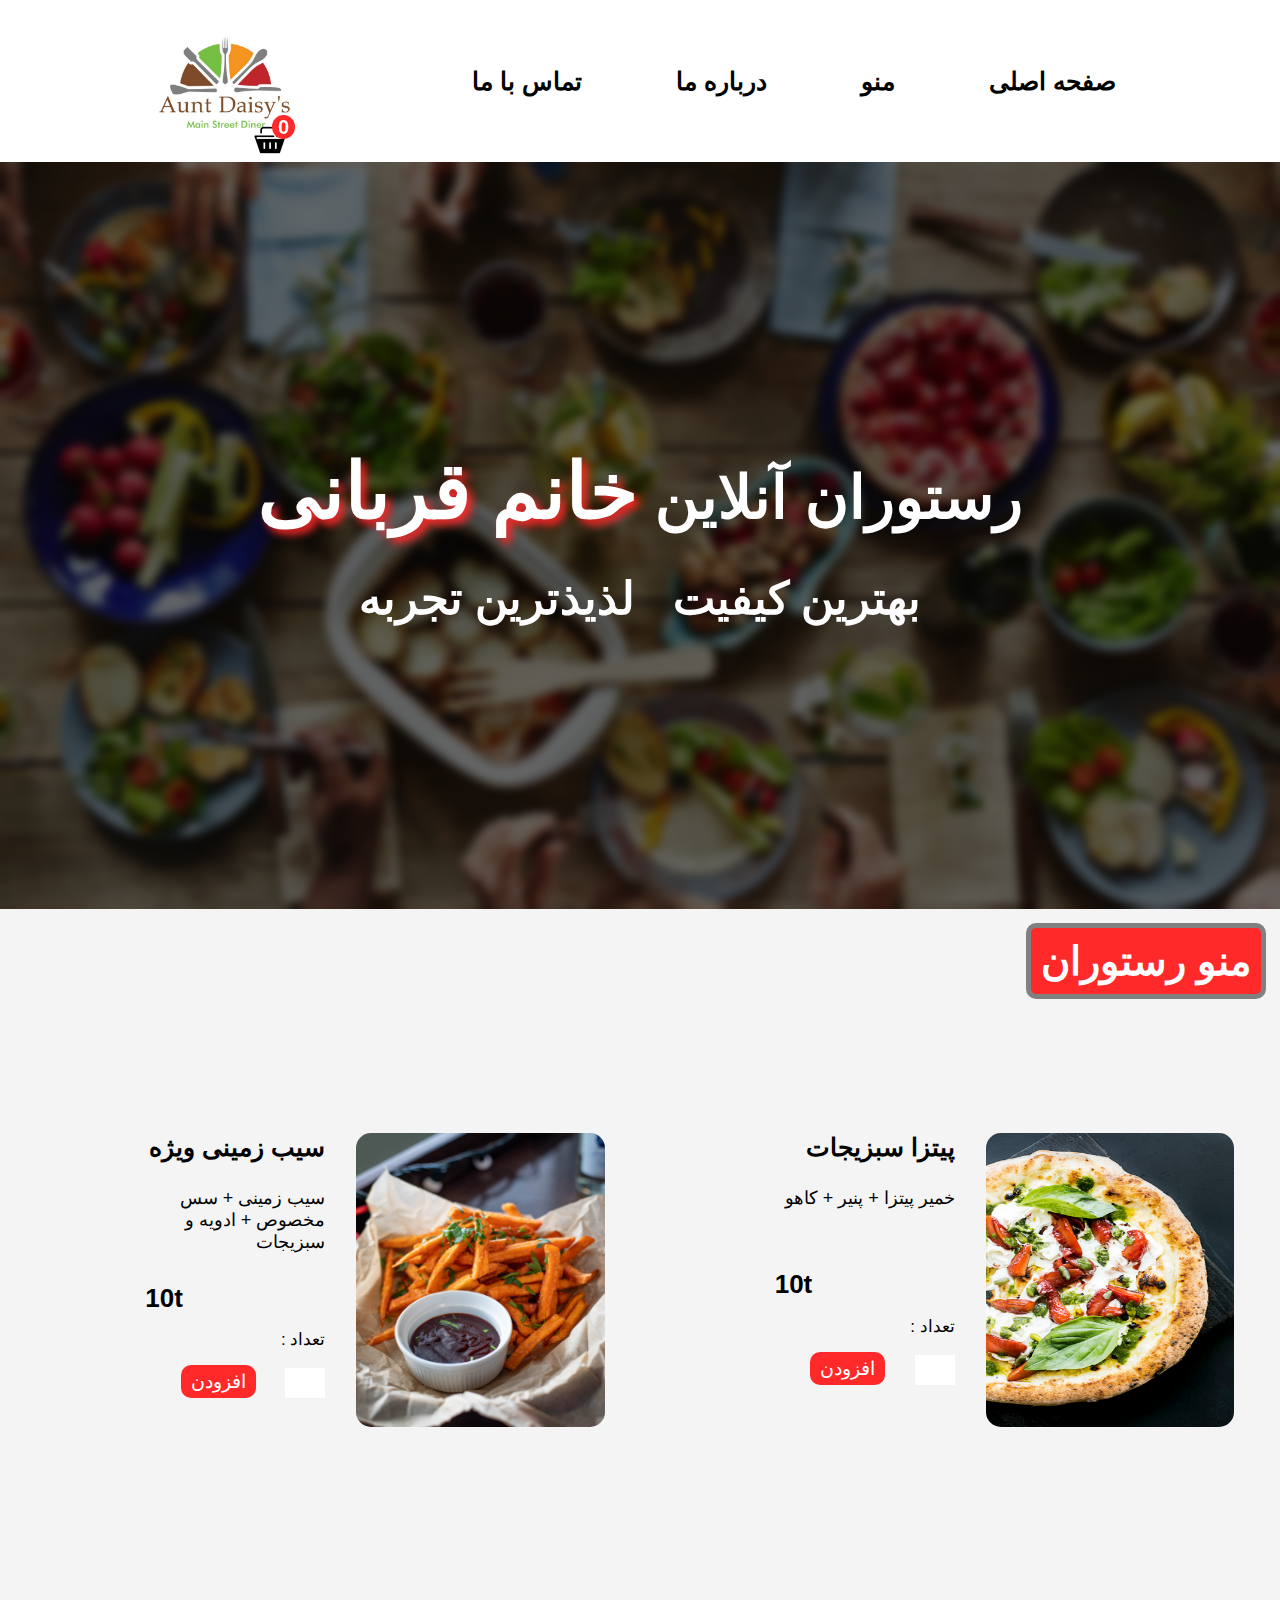
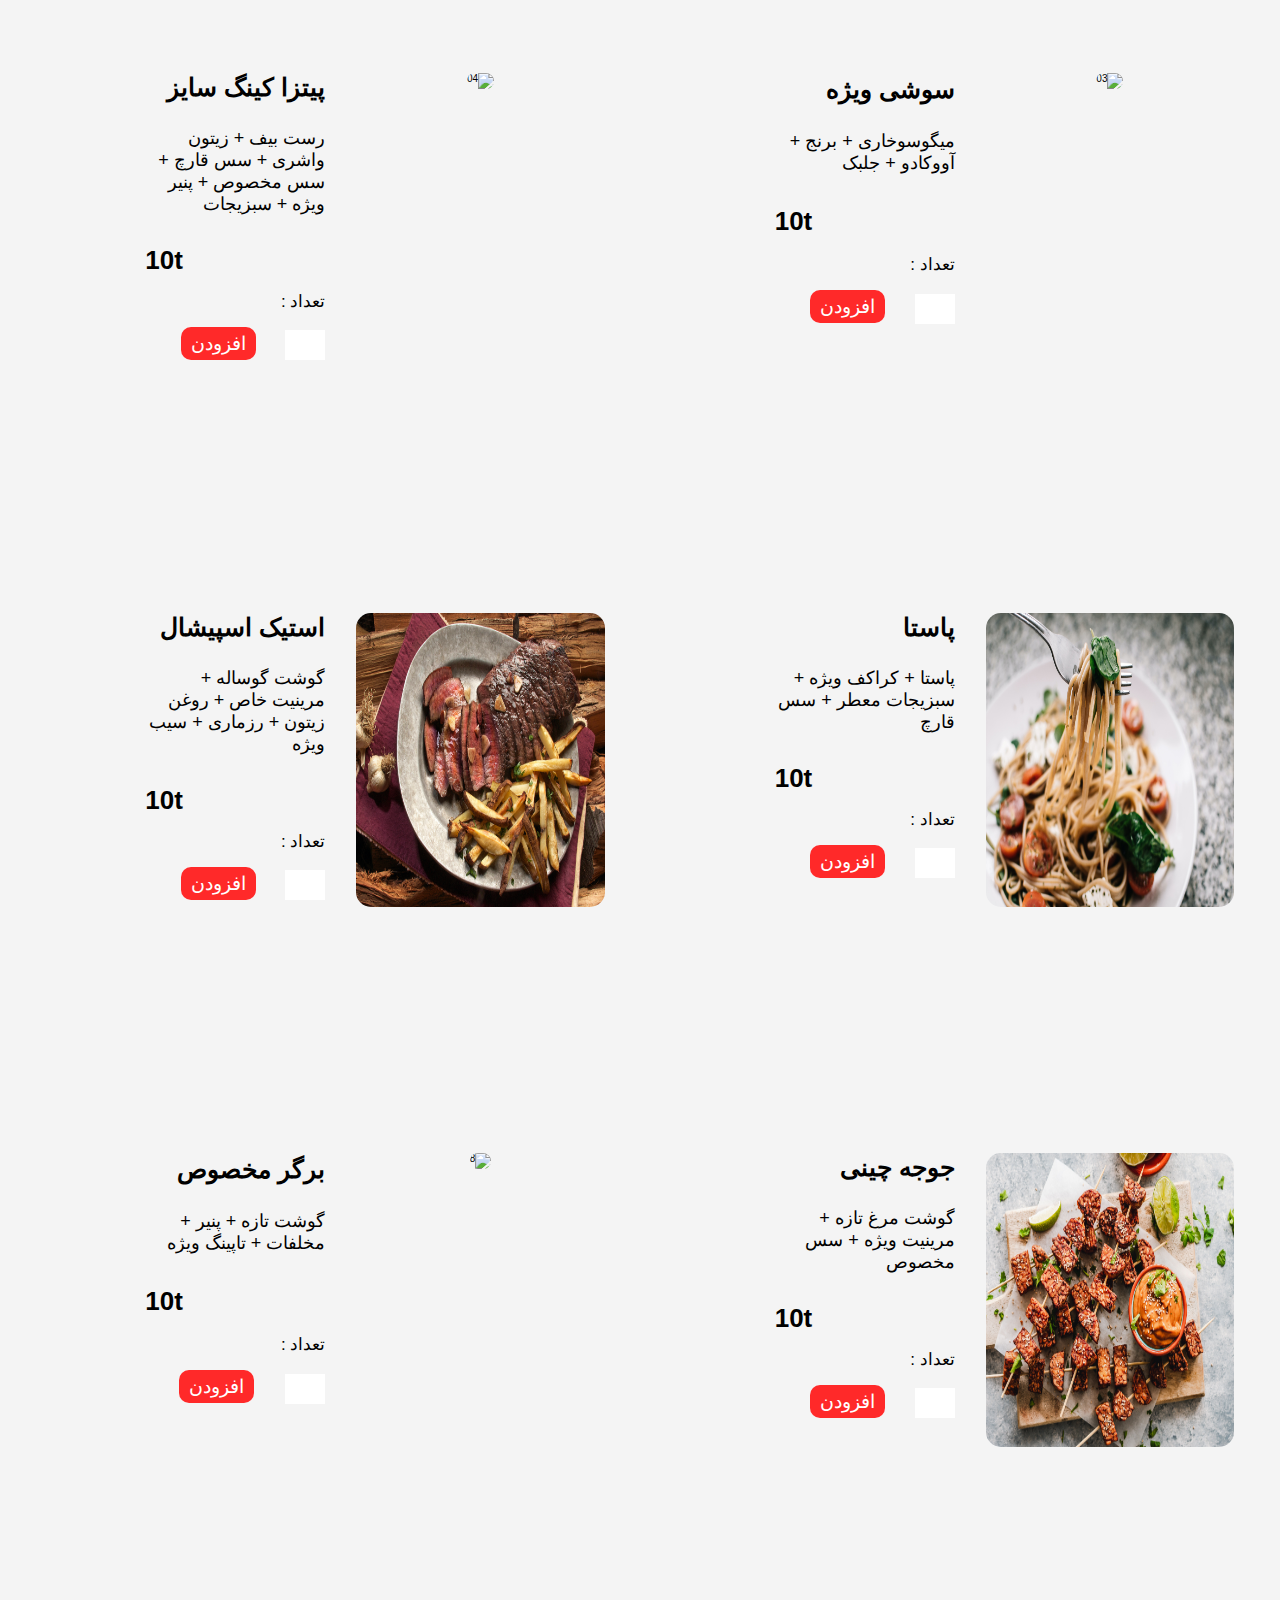
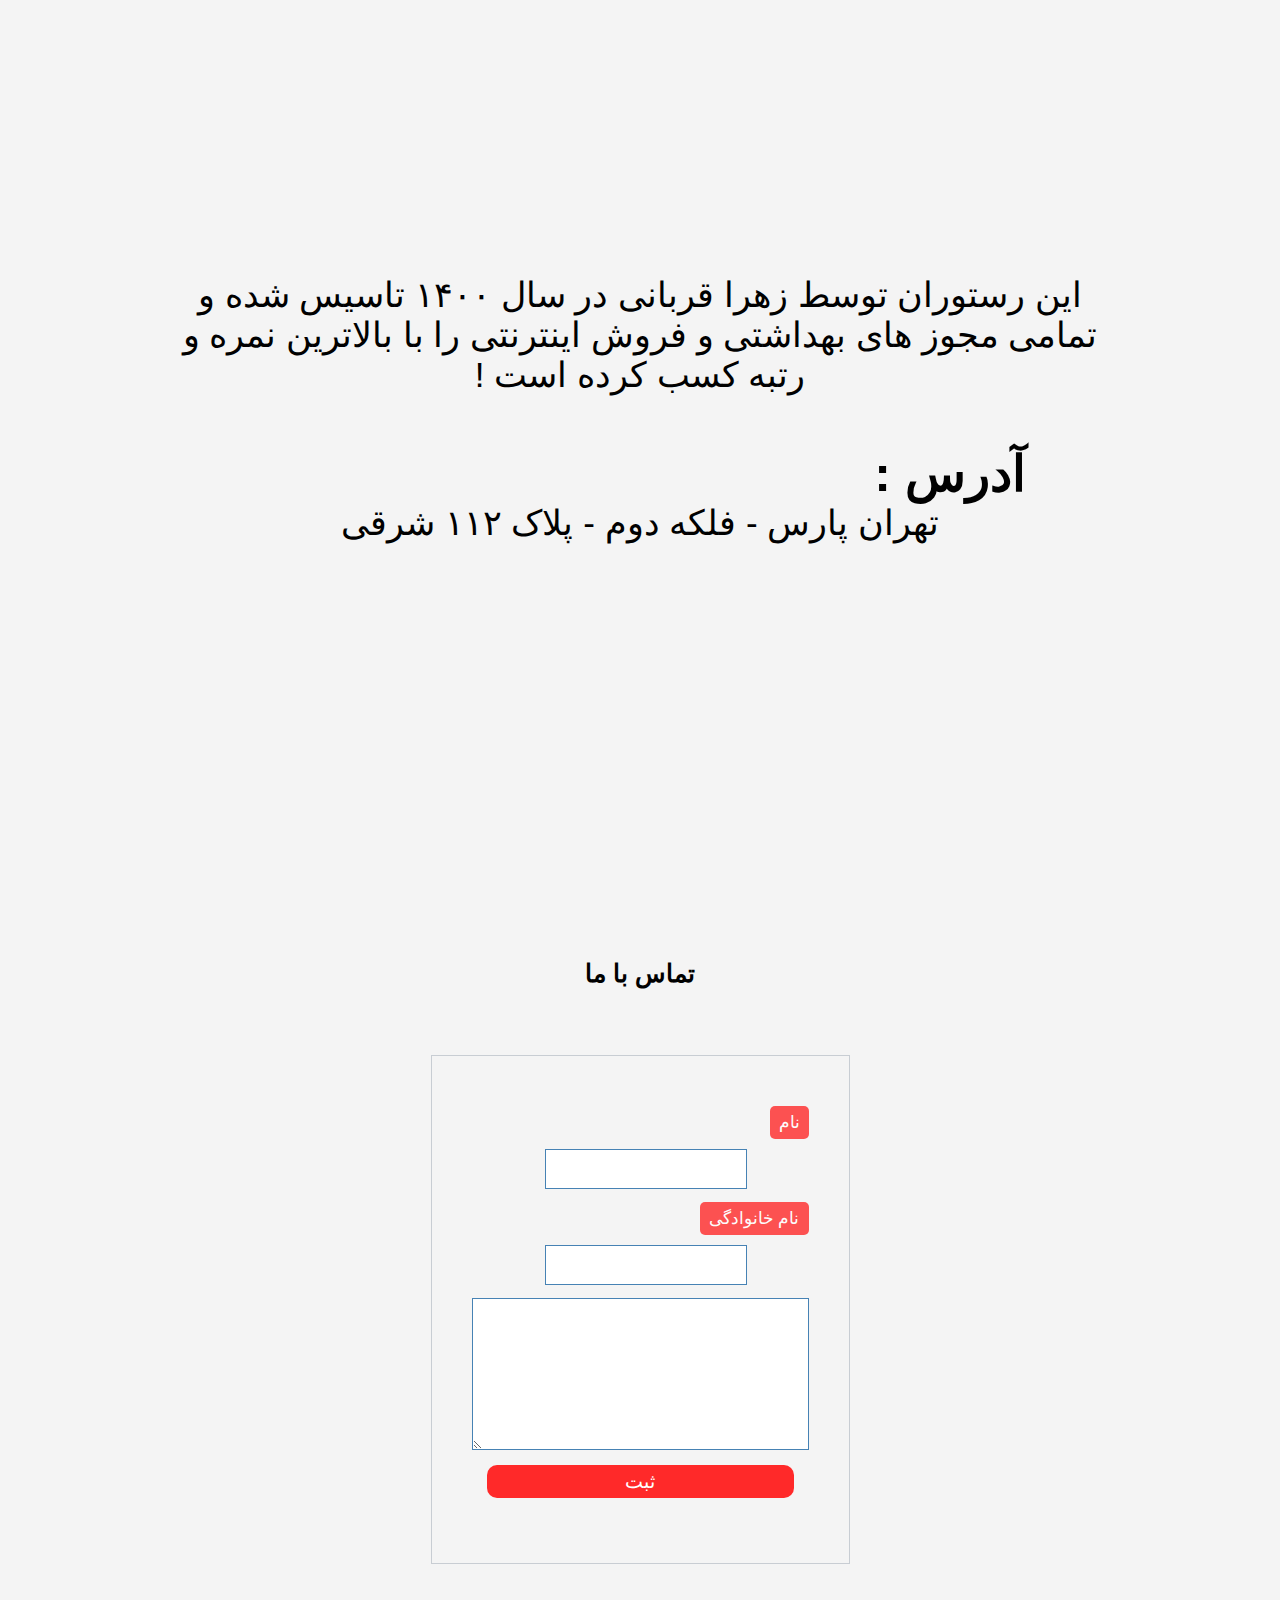
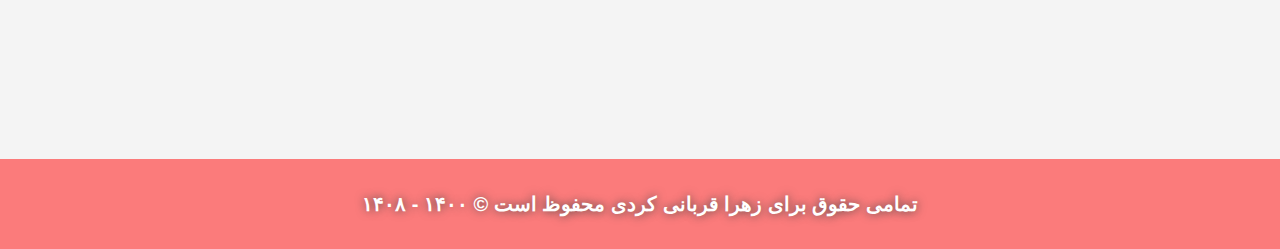
==== index.html @ 595c3e2e "Desktop UI - HTML/CSS - NotResponsive" ====
<!DOCTYPE html>
<html lang="fa" dir="rtl">
  <head>
    <meta charset="UTF-8" />
    <meta http-equiv="X-UA-Compatible" content="IE=edge" />
    <meta name="viewport" content="width=device-width, initial-scale=1.0" />
    <link rel="stylesheet" href="./css/style.css" />
    <title>زهرا قربانی | رستوران آنلاین</title>
  </head>
  <body>
    <!-- Navbar -->
    <nav class="navbar sticky">
      <section class="nav-menu">
        <ul>
          <a href="#">صفحه اصلی</a>
          <a href="#menu">منو</a>
          <a href="#about">درباره ما</a>
          <a href="#contact-us">تماس با ما</a>
        </ul>
      </section>
      <section class="logo-container">
        <img src="./img/logo.jpeg" alt="logo" class="logo" />
        <div class="card-container">
          <a href="./card.html" class="crd">
            <img src="./img/card.png" alt="card" class="card" />
            <span class="order">0</span>
          </a>
        </div>
      </section>
    </nav>

    <!-- ShowCase -->
    <header class="showcase">
      <h1 class="first-header">
        رستوران آنلاین
        <span class="res-owner">خانم قربانی</span>
      </h1>
      <h2 class="sub-header">
        بهترین
        <span class="qua">کیفیت</span>
        لذیذترین
        <span class="expn">تجربه</span>
      </h2>
    </header>

    <!-- Product Menu -->
    <menu class="res-menu" id="menu">
      <h3 class="title-sec">منو رستوران</h3>

      <!-- ردیف ۱ -->
      <section class="product-row">
        <!-- 1 -->
        <div class="product-col">
          <div class="pic">
            <img src="./img/product-1.jpg" alt="01"/>
          </div>
          <div class="pic-body">
            <h4>پیتزا سبزیجات</h4>
            <p>خمیر پیتزا + پنیر + کاهو<p>
            <p class="price">10t</p>
            <div class="pic-footer">
              <!-- تعداد -->
              <label for="ordercount">تعداد :</label>
              <input type="number" name="ordercount" />
              <button class="btn-primary">افزودن</button>
            </div>
          </div>
        </div>

        <!-- 2 -->
        <div class="product-col">
          <div class="pic">
            <img src="./img/product-2.jpg" alt="02" />
          </div>
          <div class="pic-body">
            <h4>سیب زمینی ویژه</h4>
            <p>سیب زمینی +‌ سس مخصوص + ادویه و سبزیجات</p>
            <p class="price">10t</p>
            <div class="pic-footer">
              <!-- تعداد -->
              <label for="ordercount">تعداد :</label>
              <input type="number" name="ordercount" />
              <button class="btn-primary">افزودن</button>
            </div>
          </div>
        </div>
      </section>

      <!-- ردیف ۲ -->
      <section class="product-row">
        <!-- 3 -->
        <div class="product-col">
          <div class="pic">
            <img src="./img/product-3.jpg" alt="03" />
          </div>
          <div class="pic-body">
            <h4>سوشی ویژه</h4>
            <p>میگوسوخاری +‌ برنج + آووکادو + جلبک</p>
            <p class="price">10t</p>
            <div class="pic-footer">
              <!-- تعداد -->
              <label for="ordercount">تعداد :</label>
              <input type="number" name="ordercount" />
              <button class="btn-primary">افزودن</button>
            </div>
          </div>
        </div>

        <!-- 4 -->
        <div class="product-col">
          <div class="pic">
            <img src="./img/product-4.jpg" alt="04" />
          </div>
          <div class="pic-body">
            <h4>پیتزا کینگ سایز</h4>
            <p>  رست بیف + زیتون واشری + سس قارچ + سس مخصوص + پنیر ویژه + سبزیجات</p>
            <p class="price">10t</p>
            <div class="pic-footer">
              <!-- تعداد -->
              <label for="ordercount">تعداد :</label>
              <input type="number" name="ordercount" />
              <button class="btn-primary">افزودن</button>
            </div>
          </div>
        </div>
      </section>

      <!-- ردیف ۳ -->
      <section class="product-row">
        <!-- 5 -->
        <div class="product-col">
          <div class="pic">
            <img src="./img/product-5.jpg" alt="05" />
          </div>
          <div class="pic-body">
            <h4>پاستا</h4>
            <p>پاستا + کراکف ویژه + سبزیجات معطر + سس قارچ</p>
            <p class="price">10t</p>
            <div class="pic-footer">
              <!-- تعداد -->
              <label for="ordercount">تعداد :</label>
              <input type="number" name="ordercount" />
              <button class="btn-primary">افزودن</button>
            </div>
          </div>
        </div>

        <!-- 6 -->
        <div class="product-col">
          <div class="pic">
            <img src="./img/product-6.jpg" alt="06" />
          </div>
          <div class="pic-body">
            <h4>استیک اسپیشال</h4>
            <p>گوشت گوساله + مرینیت خاص + روغن زیتون + رزماری + سیب ویژه</p>
            <p class="price">10t</p>
            <div class="pic-footer">
              <!-- تعداد -->
              <label for="ordercount">تعداد :</label>
              <input type="number" name="ordercount" />
              <button class="btn-primary">افزودن</button>
            </div>
          </div>
        </div>
      </section>

      <!-- ردیف ۴ -->
      <section class="product-row">
        <!-- 7 -->
        <div class="product-col">
          <div class="pic">
            <img src="./img/product-7.jpg" alt="07" />
          </div>
          <div class="pic-body">
            <h4>جوجه چینی</h4>
            <p>گوشت مرغ تازه + مرینیت ویژه + سس مخصوص</p>
            <p class="price">10t</p>
            <div class="pic-footer">
              <!-- تعداد -->
              <label for="ordercount">تعداد :</label>
              <input type="number" name="ordercount" />
              <button class="btn-primary">افزودن</button>
            </div>
          </div>
        </div>

        <!-- 8 -->
        <div class="product-col">
          <div class="pic">
            <img src="./img/product-8.jpg" alt="8" />
          </div>
          <div class="pic-body">
            <h4>برگر مخصوص</h4>
            <p> گوشت تازه + پنیر + مخلفات + تاپینگ ویژه</p>
            <p class="price">10t</p>
            <div class="pic-footer">
              <!-- تعداد -->
              <label for="ordercount">تعداد :<label>
              <input type="number" name="ordercount" />
              <button class="btn-primary">افزودن</button>
            </div>
          </div>
        </div>
      </section>
    </menu>

    <!-- About -->
    <section id="about">
      <div>
        <p>
          این رستوران توسط زهرا قربانی در سال ۱۴۰۰ تاسیس شده و تمامی مجوز های بهداشتی و فروش اینترنتی را با 
          بالاترین نمره و رتبه کسب کرده است !
        </p>
        <div>
          <label>آدرس : </label>
          <p>
            تهران پارس  - فلکه دوم - پلاک ۱۱۲ شرقی
          </p>
        </div>
      </div>
    </section>

    <!-- Contact Us -->
    <section id="contact-us">
      <h2>تماس با ما</h2>
      <form action="#">
        <label for="name">نام</label>
        <input type="text" name="name">
        <label for="lname">نام خانوادگی</label>
        <input type="text" name="lname">
        <textarea name="txt" cols="40" rows="10"></textarea>
        <button class="btn-primary">ثبت</button>
      </form>
    </section>

    <!-- Footer -->
    <footer class="footer">
      <p> تمامی حقوق برای زهرا قربانی کردی محفوظ است 
        &copy;
        ۱۴۰۰ - ۱۴۰۸
      </p>
    </footer>

    <script src="./js/app.js"></script>
  </body>
</html>
---- css/style.css ----
* {
  margin: 0;
  padding: 0;
  box-sizing: border-box;
  font-family: Arial, Helvetica, sans-serif;
}
:root {
  --primary-color: rgb(255, 41, 41);
}
html {
  font-size: 62.5%;
}
body {
  background: #f4f4f4;
}
a {
  color: black;
  text-decoration: none;
}
label {
  display: block;
  font-size: 1.7rem;
}
input {
  width: 40px;
  height: 30px;
  text-align: center;
  border: none;
  margin-left: 1.2rem;
}
input:focus {
  border: 0.02rem solid slategray;
  outline: none;
}

/* Utilities */
.btn-primary {
  background: var(--primary-color);
  color: #fff;
  font-size: 1.9rem;
  padding: 0.5rem 1rem;
  margin: 1.5rem 1.5rem;
  border: none;
  border-radius: 1rem;
  cursor: pointer;
}
.btn-primary:hover {
  opacity: 0.8;
}
.title-sec {
  margin: 1.4rem 1.4rem 0 0;
  align-self: flex-start;
  background: var(--primary-color);
  color: #fff;
  font-size: 4rem;
  padding: 1rem;
  border-radius: 1rem;
  border: 0.5rem solid grey;
}
.sticky {
  width: inherit;
  height: inherit;
  position: sticky;
  top: 0;
  right: 0;
  background: #fff;
  z-index: 10;
}

/* Navbar */
.navbar {
  width: 100%;
  height: 18vh;
  display: flex;
  justify-content: center;
  align-items: center;
}
.nav-menu {
  width: 65%;
  height: 100%;
}
.nav-menu ul {
  width: 100%;
  height: 100%;
  display: flex;
  align-items: center;
  justify-content: space-evenly;
  list-style-type: none;
  font-size: 2.5rem;
  font-weight: bold;
}
.nav-menu ul a:hover {
  color: var(--primary-color);
  padding-bottom: 0.5rem;
  border-bottom: 0.2rem solid var(--primary-color);
}
.logo-container {
  width: 24%;
  height: 100%;
  display: flex;
  flex-direction: column;
  justify-content: center;
  align-items: center;
  position: relative;
}
.logo-container > img {
  width: 15.5rem;
}
.card-container {
  height: 29%;
  position: absolute;
  right: 0;
  bottom: 0;
  margin-right: 8.25rem;
}
.card-container:hover {
  cursor: pointer;
}
.card-container img {
  width: 5rem;
}
.crd {
  display: block;
  position: relative;
}
.order {
  position: absolute;
  top: 0;
  right: 0;
  font-size: 2rem;
  font-weight: bold;
  padding: 0.05rem 0.6rem;
  background: var(--primary-color);
  color: #fff;
  border-radius: 50%;
}

/* Footer */
.footer {
  width: 100%;
  height: 10vh;
  display: flex;
  justify-content: center;
  align-items: center;
  position: relative;
}
.footer::before {
  width: inherit;
  height: inherit;
  position: absolute;
  content: "";
  top: 0;
  right: 0;
  background: var(--primary-color);
  opacity: 0.6;
  z-index: -1;
}
.footer p {
  font-size: 2rem;
  color: #fff;
  font-weight: bold;
  text-shadow: 0 0 1rem #444;
}

/* /////////////////////////////////// */
/* /////////// index.html ///////////  */
/* /////////////////////////////////// */

/* ShowCase */
.showcase {
  width: 100%;
  height: 83vh;
  display: flex;
  flex-direction: column;
  justify-content: center;
  align-items: center;
  position: relative;
  top: 0;
  left: 0;
  background: url(../img/banner.jpeg) center center/cover no-repeat;
  color: rgb(255, 255, 255);
  font-size: 3rem;
  z-index: 0;
}
.showcase::before {
  position: absolute;
  content: "";
  top: 0;
  left: 0;
  width: 100%;
  height: 100%;
  background: rgba(0, 0, 0, 0.58);
  backdrop-filter: blur(0.5rem);
  z-index: -1;
}
.res-owner {
  text-shadow: 0.52rem 0.52rem 0.8rem var(--primary-color);
  font-size: 130%;
}
.sub-header {
  margin-top: 3.5rem;
}
.qua {
  margin-left: 2.5rem;
}

/* Product Menu */
.res-menu {
  width: 100%;
  display: flex;
  justify-content: space-evenly;
  align-items: center;
  flex-direction: column;
  position: relative;
}
.product-row {
  width: 99%;
  height: 60vh;
  display: flex;
  justify-content: space-evenly;
  align-self: center;
}
.product-row:first-child {
  border-top: 0.1rem solid rgba(0, 0, 0, 0.205);
}
.product-col {
  width: 49%;
  height: 99%;
  display: flex;
  justify-content: center;
  align-items: center;
}
.pic {
  width: 50%;
  height: 50%;
  text-align: center;
  display: block;
}
.pic img {
  width: 80%;
  height: 110%;
  border-radius: 1.5rem;
}
.pic-body {
  height: 50%;
  width: 50%;
  display: flex;
  flex-direction: column;
  justify-content: space-evenly;
}
.pic-body h4 {
  font-size: 2.5rem;
  font-weight: bolder;
  margin-bottom: 1rem;
}
.pic-body p {
  font-size: 1.8rem;
  width: 18rem;
  margin: 1.5rem 0;
}
.pic-body .price {
  font-size: 2.6rem;
  font-weight: bold;
  text-align: end;
}

/* About */
#about {
  width: 100%;
  height: 100vh;
  display: flex;
  justify-content: center;
  align-items: center;
}
#about div {
  max-width: 90%;
  display: flex;
  flex-direction: column;
  justify-content: center;
  align-items: center;
  font-size: 3.5rem;
}
#about div p:first-child {
  width: 80%;
  text-align: center;
}
#about div div {
  margin-top: 5rem;
}
#about div div label {
  font-size: 5rem;
  font-weight: bold;
  margin-left: 62rem;
  text-align: right;
}

/* Contact Us */
#contact-us {
  width: 100%;
  height: 100vh;
  display: flex;
  justify-content: center;
  align-items: center;
}
#contact-us h2 {
  position: absolute;
  align-self: flex-start;
  font-size: 2.5rem;
  font-weight: bold;
  margin-top: 10rem;
}
#contact-us form {
  display: flex;
  flex-direction: column;
  padding: 5rem 4rem;
  border: 1px rgba(112, 128, 144, 0.336) solid;
}
#contact-us form label {
  display: inline;
  width: max-content;
  height: max-content;
  padding: 0.6rem 0.9rem;
  background: var(--primary-color);
  opacity: 0.8;
  border-radius: 0.5rem;
  color: #fff;
  margin-bottom: 1rem;
}
#contact-us form input {
  display: inline;
  width: 60%;
  height: 4rem;
  margin-bottom: 1.3rem;
  border: 1px solid steelblue;
  align-self: center;
}
#contact-us form textarea {
  border: 1px solid steelblue;
}

/* /////////////////////////////////// */
/* //////////// card.html //////////// */
/* /////////////////////////////////// */

/* Card Container */
.card-viweport {
  width: 100%;
  height: calc(100vh - (10vh + 18vh));
  display: flex;
  flex-direction: column;
  justify-content: center;
  align-items: center;
}
.card-items-container {
  width: 50%;
  height: 75%;
  display: flex;
  flex-direction: column;
  grid-template-rows: 200px;
  overflow-y: scroll;
  direction: ltr;
}
/*--------------------Overflow Scrollbar */
.card-items-container::-webkit-scrollbar {
  width: 5px;
}
.card-items-container::-webkit-scrollbar-track {
  background: transparent;
}
.card-items-container::-webkit-scrollbar-thumb {
  background-color: rgba(134, 134, 134, 0.17);
}
.card-items-container::-webkit-scrollbar-button {
  height: 40px;
}

/* Card Items */
.card-items {
  width: 90%;
  min-height: 45%;
  display: flex;
  justify-content: space-evenly;
  align-items: center;
  border-bottom: 1px solid rgb(177, 175, 175);
  font-size: 1.9rem;
  margin-top: 1.5rem;
  direction: rtl;
  overflow: hidden;
}
.card-items:first-child {
  margin-top: 0;
}
.card-items:last-child {
  border-bottom: none;
}

.card-items img {
  width: 150px;
  height: 150px;
  border-radius: 30%;
}
.num,
.fee {
  width: 150px;
  height: 150px;
  display: flex;
  justify-content: center;
  align-items: center;
  flex-direction: column;
}
.titr {
  font-size: 2.7rem;
  font-weight: bold;
  margin-bottom: 1rem;
}
.num p:last-child,
.fee p:last-child {
  font-size: 2.5rem;
}
.exp {
  width: 160px;
  height: 150px;
  display: flex;
  flex-direction: column;
  justify-content: center;
  align-items: center;
  text-align: center;
}

/* SUM */
.sum {
  width: 50%;
  height: 15vh;
  display: flex;
  justify-content: center;
  align-items: center;
}
.sum-content {
  width: 60%;
  height: 100%;
}
.sc-body {
  font-size: 2rem;
  font-weight: bold;
}
.scb-txt {
  font-weight: lighter;
  font-size: 2.4rem;
}

/* /////////////////////////////////// */
/* ////////// purchsed.html ////////// */
/* /////////////////////////////////// */

.purchsed-body {
  width: 100vw;
  height: 100vh;
  display: flex;
  align-items: center;
  justify-content: center;
  background: #f4f4f4;
}
.show-msg {
  width: 33%;
  height: 70%;
  position: relative;
  display: flex;
  flex-direction: column;
  justify-content: center;
  align-items: center;
  background: #fff;
  border-radius: 30px 0 30px 0;
  box-shadow: 5px 5px 1rem rgb(75, 74, 74);
}
.show-msg img {
  width: 16rem;
}
.show-msg h2 {
  font-size: 5rem;
}
.show-msg h2 span {
  color: #00a639;
}
.show-msg h4 {
  font-size: 2rem;
  color: rgba(68, 68, 68, 0.6);
}
.show-msg hr {
  width: 50%;
  margin: 2rem 0;
  opacity: 0.4;
}
.show-msg .shm-msg {
  width: 60%;
  font-size: 2.9rem;
  text-align: center;
}
.shm-qu {
  color: var(--primary-color);
  margin-top: 1.5rem;
  font-size: 1.1rem;
  font-weight: bold;
}
.shm-qu span a {
  color: rgba(7, 79, 128, 0.76);
  font-weight: bold;
}
.btn-msg {
  position: absolute;
  bottom: 0;
  right: 0;
  opacity: 0.25;
}
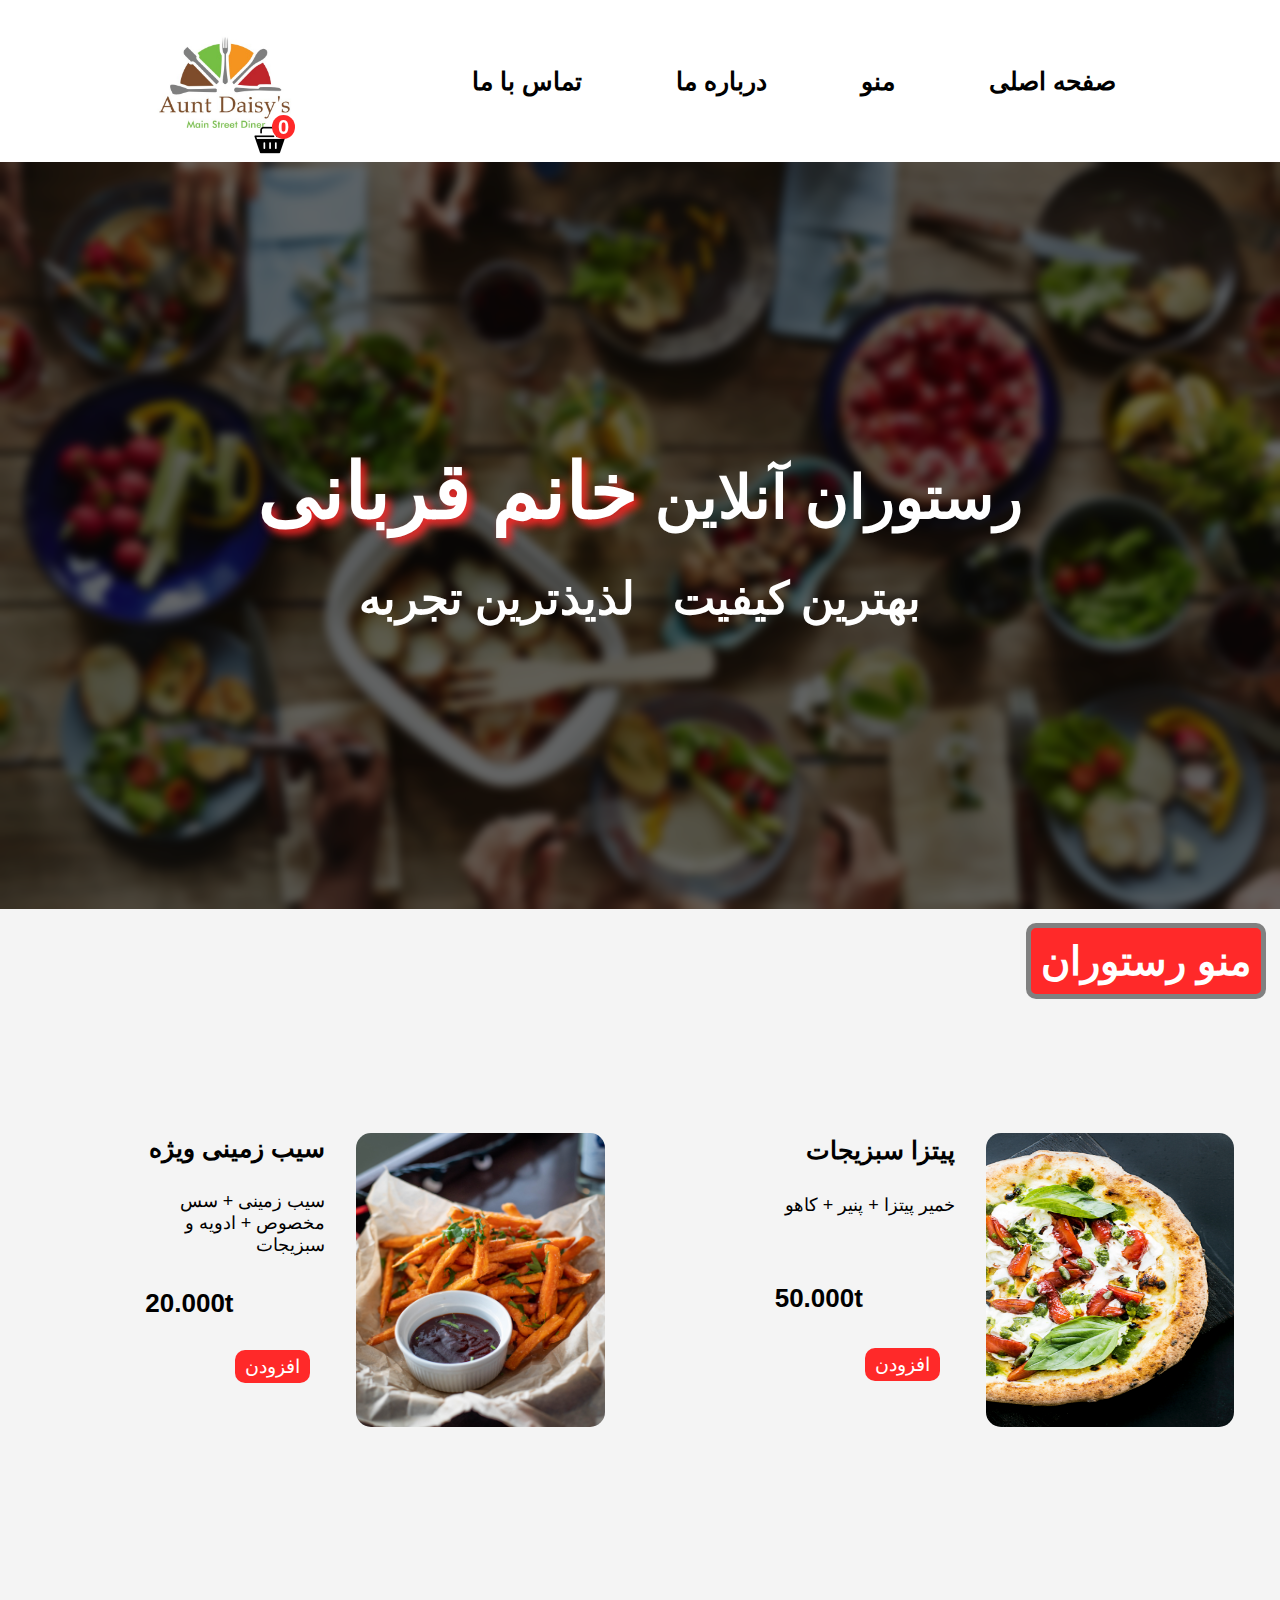
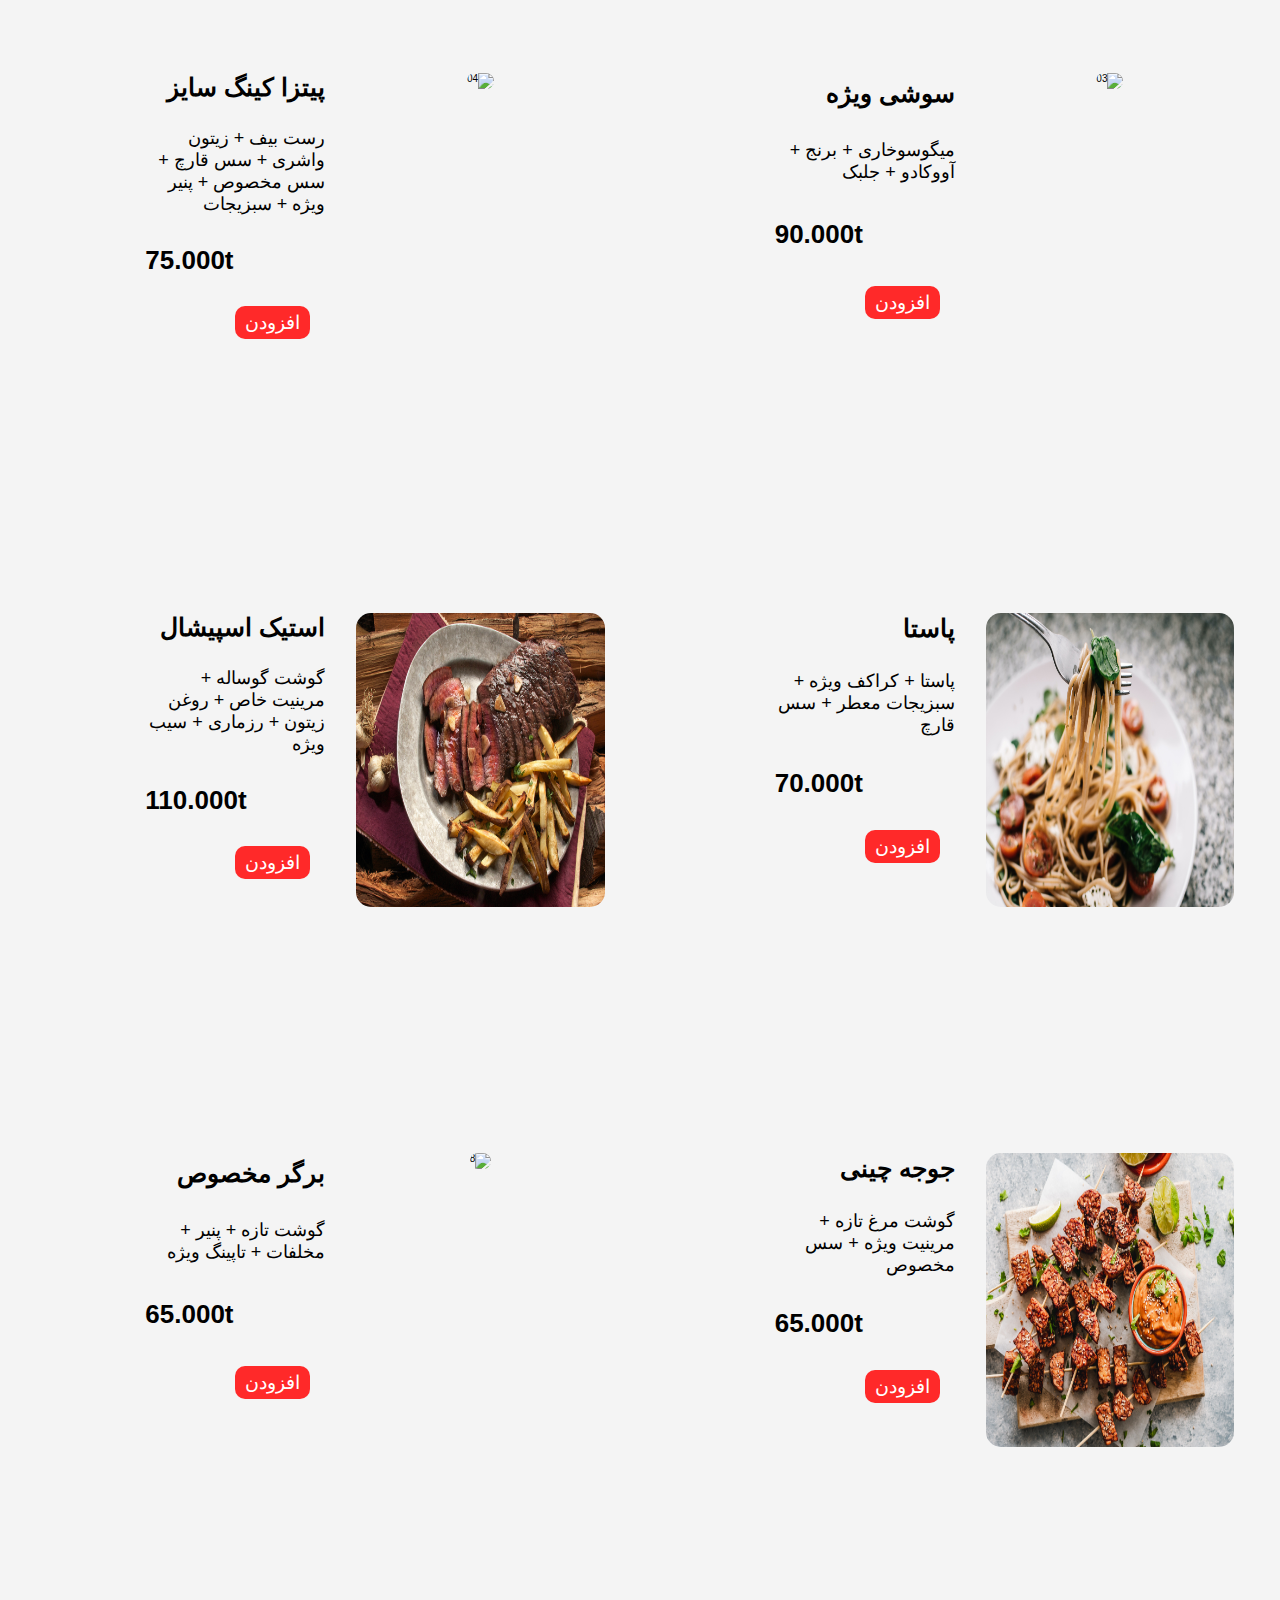
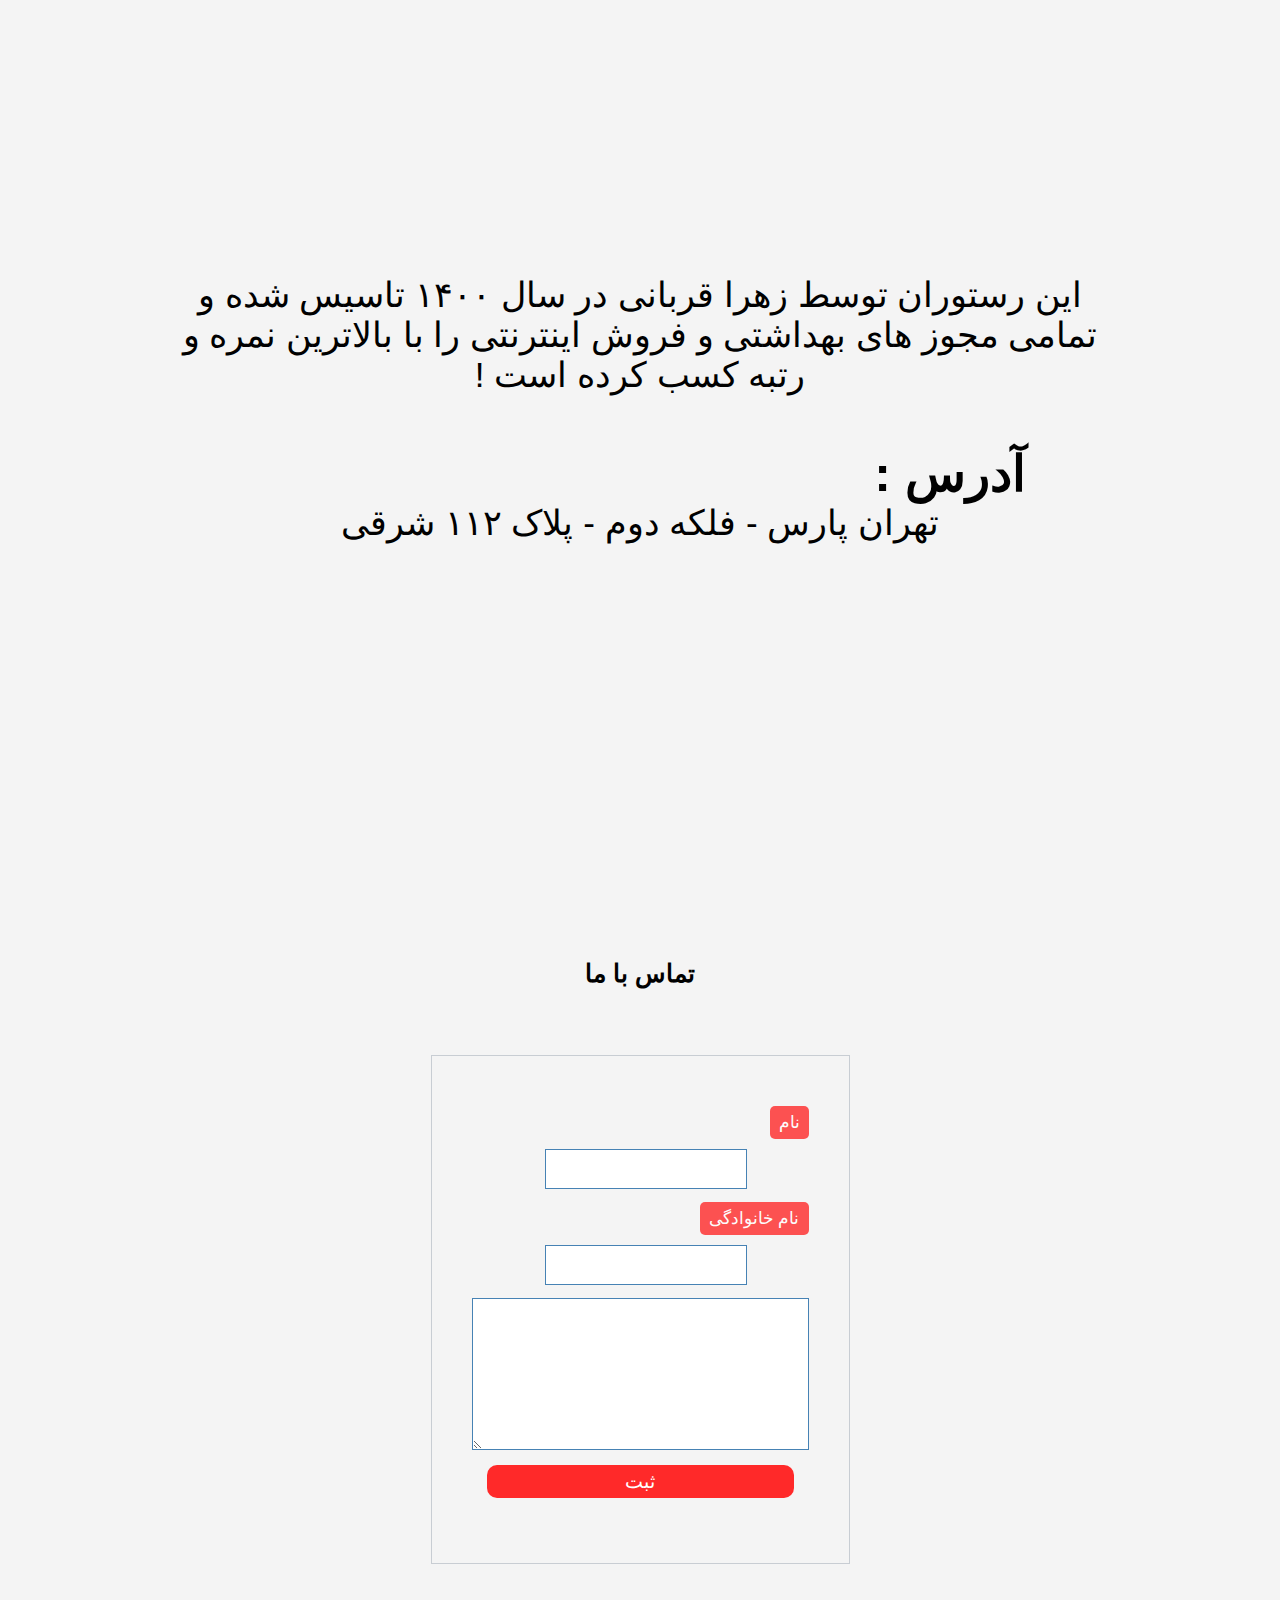
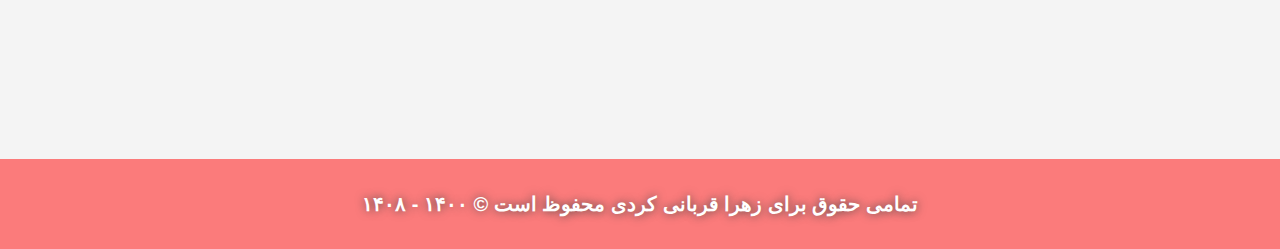
==== commit afabd913: "massive update - JS file added" ====
--- a/index.html
+++ b/index.html
@@ -52,17 +52,14 @@
         <!-- 1 -->
         <div class="product-col">
           <div class="pic">
-            <img src="./img/product-1.jpg" alt="01"/>
+            <img src="./img/vegPizza.jpg" alt="01"/>
           </div>
           <div class="pic-body">
             <h4>پیتزا سبزیجات</h4>
             <p>خمیر پیتزا + پنیر + کاهو<p>
-            <p class="price">10t</p>
-            <div class="pic-footer">
-              <!-- تعداد -->
-              <label for="ordercount">تعداد :</label>
-              <input type="number" name="ordercount" />
-              <button class="btn-primary">افزودن</button>
+            <p class="price" data-fee="50">50.000t</p>
+            <div class="pic-footer">
+              <button class="btn-primary btn">افزودن</button>
             </div>
           </div>
         </div>
@@ -70,17 +67,14 @@
         <!-- 2 -->
         <div class="product-col">
           <div class="pic">
-            <img src="./img/product-2.jpg" alt="02" />
+            <img src="./img/fries.jpg" alt="02" />
           </div>
           <div class="pic-body">
             <h4>سیب زمینی ویژه</h4>
             <p>سیب زمینی +‌ سس مخصوص + ادویه و سبزیجات</p>
-            <p class="price">10t</p>
-            <div class="pic-footer">
-              <!-- تعداد -->
-              <label for="ordercount">تعداد :</label>
-              <input type="number" name="ordercount" />
-              <button class="btn-primary">افزودن</button>
+            <p class="price" data-fee="20">20.000t</p>
+            <div class="pic-footer">
+              <button class="btn-primary btn">افزودن</button>
             </div>
           </div>
         </div>
@@ -91,17 +85,14 @@
         <!-- 3 -->
         <div class="product-col">
           <div class="pic">
-            <img src="./img/product-3.jpg" alt="03" />
+            <img src="./img/soshi.jpg" alt="03" />
           </div>
           <div class="pic-body">
             <h4>سوشی ویژه</h4>
             <p>میگوسوخاری +‌ برنج + آووکادو + جلبک</p>
-            <p class="price">10t</p>
-            <div class="pic-footer">
-              <!-- تعداد -->
-              <label for="ordercount">تعداد :</label>
-              <input type="number" name="ordercount" />
-              <button class="btn-primary">افزودن</button>
+            <p class="price" data-fee="90">90.000t</p>
+            <div class="pic-footer">
+              <button class="btn-primary btn">افزودن</button>
             </div>
           </div>
         </div>
@@ -109,17 +100,14 @@
         <!-- 4 -->
         <div class="product-col">
           <div class="pic">
-            <img src="./img/product-4.jpg" alt="04" />
+            <img src="./img/kingsize.jpg" alt="04" />
           </div>
           <div class="pic-body">
             <h4>پیتزا کینگ سایز</h4>
             <p>  رست بیف + زیتون واشری + سس قارچ + سس مخصوص + پنیر ویژه + سبزیجات</p>
-            <p class="price">10t</p>
-            <div class="pic-footer">
-              <!-- تعداد -->
-              <label for="ordercount">تعداد :</label>
-              <input type="number" name="ordercount" />
-              <button class="btn-primary">افزودن</button>
+            <p class="price" data-fee="75">75.000t</p>
+            <div class="pic-footer">
+              <button class="btn-primary btn">افزودن</button>
             </div>
           </div>
         </div>
@@ -130,17 +118,14 @@
         <!-- 5 -->
         <div class="product-col">
           <div class="pic">
-            <img src="./img/product-5.jpg" alt="05" />
+            <img src="./img/pasta.jpg" alt="05" />
           </div>
           <div class="pic-body">
             <h4>پاستا</h4>
             <p>پاستا + کراکف ویژه + سبزیجات معطر + سس قارچ</p>
-            <p class="price">10t</p>
-            <div class="pic-footer">
-              <!-- تعداد -->
-              <label for="ordercount">تعداد :</label>
-              <input type="number" name="ordercount" />
-              <button class="btn-primary">افزودن</button>
+            <p class="price" data-fee="70">70.000t</p>
+            <div class="pic-footer">
+              <button class="btn-primary btn">افزودن</button>
             </div>
           </div>
         </div>
@@ -148,17 +133,14 @@
         <!-- 6 -->
         <div class="product-col">
           <div class="pic">
-            <img src="./img/product-6.jpg" alt="06" />
+            <img src="./img/estake.jpg" alt="06" />
           </div>
           <div class="pic-body">
             <h4>استیک اسپیشال</h4>
             <p>گوشت گوساله + مرینیت خاص + روغن زیتون + رزماری + سیب ویژه</p>
-            <p class="price">10t</p>
-            <div class="pic-footer">
-              <!-- تعداد -->
-              <label for="ordercount">تعداد :</label>
-              <input type="number" name="ordercount" />
-              <button class="btn-primary">افزودن</button>
+            <p class="price" data-fee="110">110.000t</p>
+            <div class="pic-footer">
+              <button class="btn-primary btn">افزودن</button>
             </div>
           </div>
         </div>
@@ -169,17 +151,14 @@
         <!-- 7 -->
         <div class="product-col">
           <div class="pic">
-            <img src="./img/product-7.jpg" alt="07" />
+            <img src="./img/chicken.jpg" alt="07" />
           </div>
           <div class="pic-body">
             <h4>جوجه چینی</h4>
             <p>گوشت مرغ تازه + مرینیت ویژه + سس مخصوص</p>
-            <p class="price">10t</p>
-            <div class="pic-footer">
-              <!-- تعداد -->
-              <label for="ordercount">تعداد :</label>
-              <input type="number" name="ordercount" />
-              <button class="btn-primary">افزودن</button>
+            <p class="price" data-fee="65">65.000t</p>
+            <div class="pic-footer">
+              <button class="btn-primary btn">افزودن</button>
             </div>
           </div>
         </div>
@@ -187,17 +166,14 @@
         <!-- 8 -->
         <div class="product-col">
           <div class="pic">
-            <img src="./img/product-8.jpg" alt="8" />
+            <img src="./img/burgur.jpg" alt="8" />
           </div>
           <div class="pic-body">
             <h4>برگر مخصوص</h4>
             <p> گوشت تازه + پنیر + مخلفات + تاپینگ ویژه</p>
-            <p class="price">10t</p>
-            <div class="pic-footer">
-              <!-- تعداد -->
-              <label for="ordercount">تعداد :<label>
-              <input type="number" name="ordercount" />
-              <button class="btn-primary">افزودن</button>
+            <p class="price" data-fee="65">65.000t</p>
+            <div class="pic-footer">
+              <button class="btn-primary btn">افزودن</button>
             </div>
           </div>
         </div>
--- a/css/style.css
+++ b/css/style.css
@@ -47,6 +47,19 @@
 .btn-primary:hover {
   opacity: 0.8;
 }
+.btn-secondary {
+  color: var(--primary-color);
+  background: transparent;
+  font-size: 1.9rem;
+  padding: 0.5rem 1rem;
+  border: 1px solid var(--primary-color);
+  border-radius: 1rem;
+  cursor: pointer;
+}
+.btn-secondary:hover {
+  background: #fff;
+}
+
 .title-sec {
   margin: 1.4rem 1.4rem 0 0;
   align-self: flex-start;
@@ -400,7 +413,8 @@
   border-radius: 30%;
 }
 .num,
-.fee {
+.fee,
+.total {
   width: 150px;
   height: 150px;
   display: flex;
@@ -414,7 +428,8 @@
   margin-bottom: 1rem;
 }
 .num p:last-child,
-.fee p:last-child {
+.fee p:last-child,
+.total p:last-child {
   font-size: 2.5rem;
 }
 .exp {
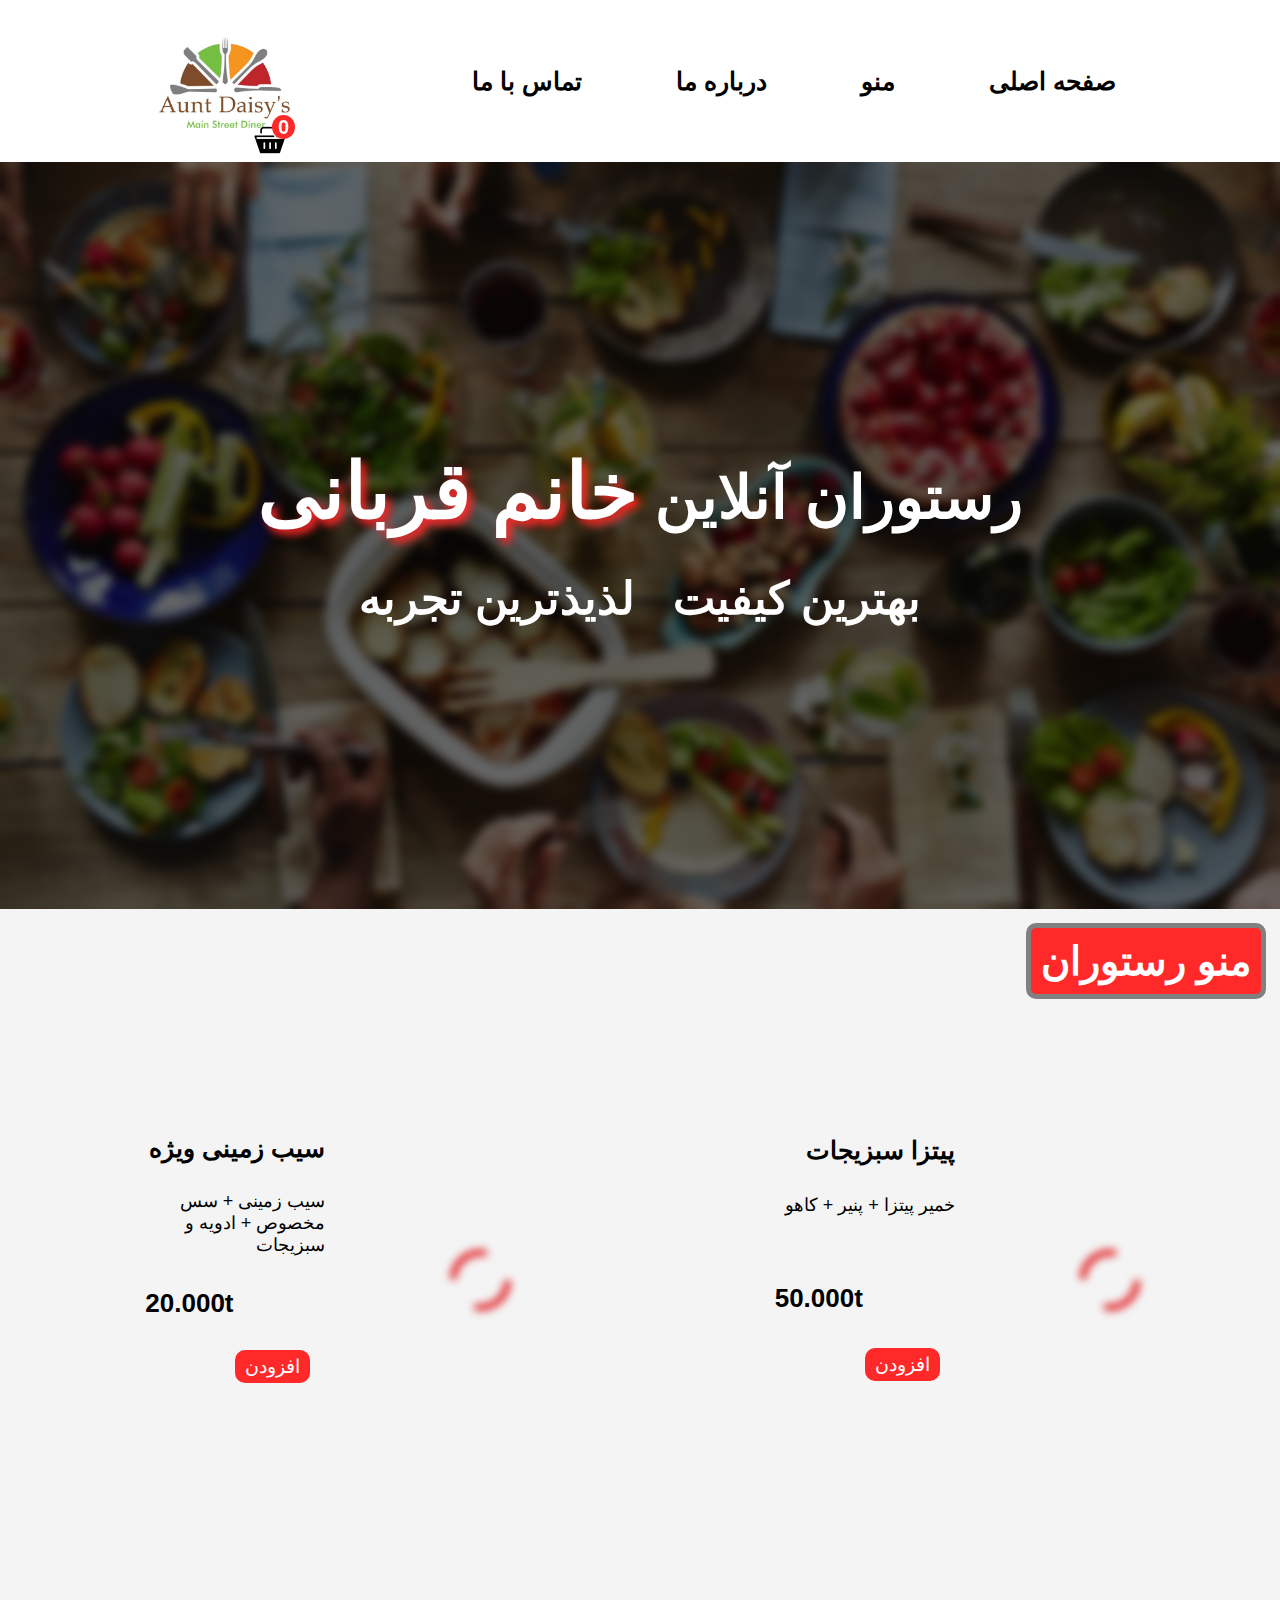
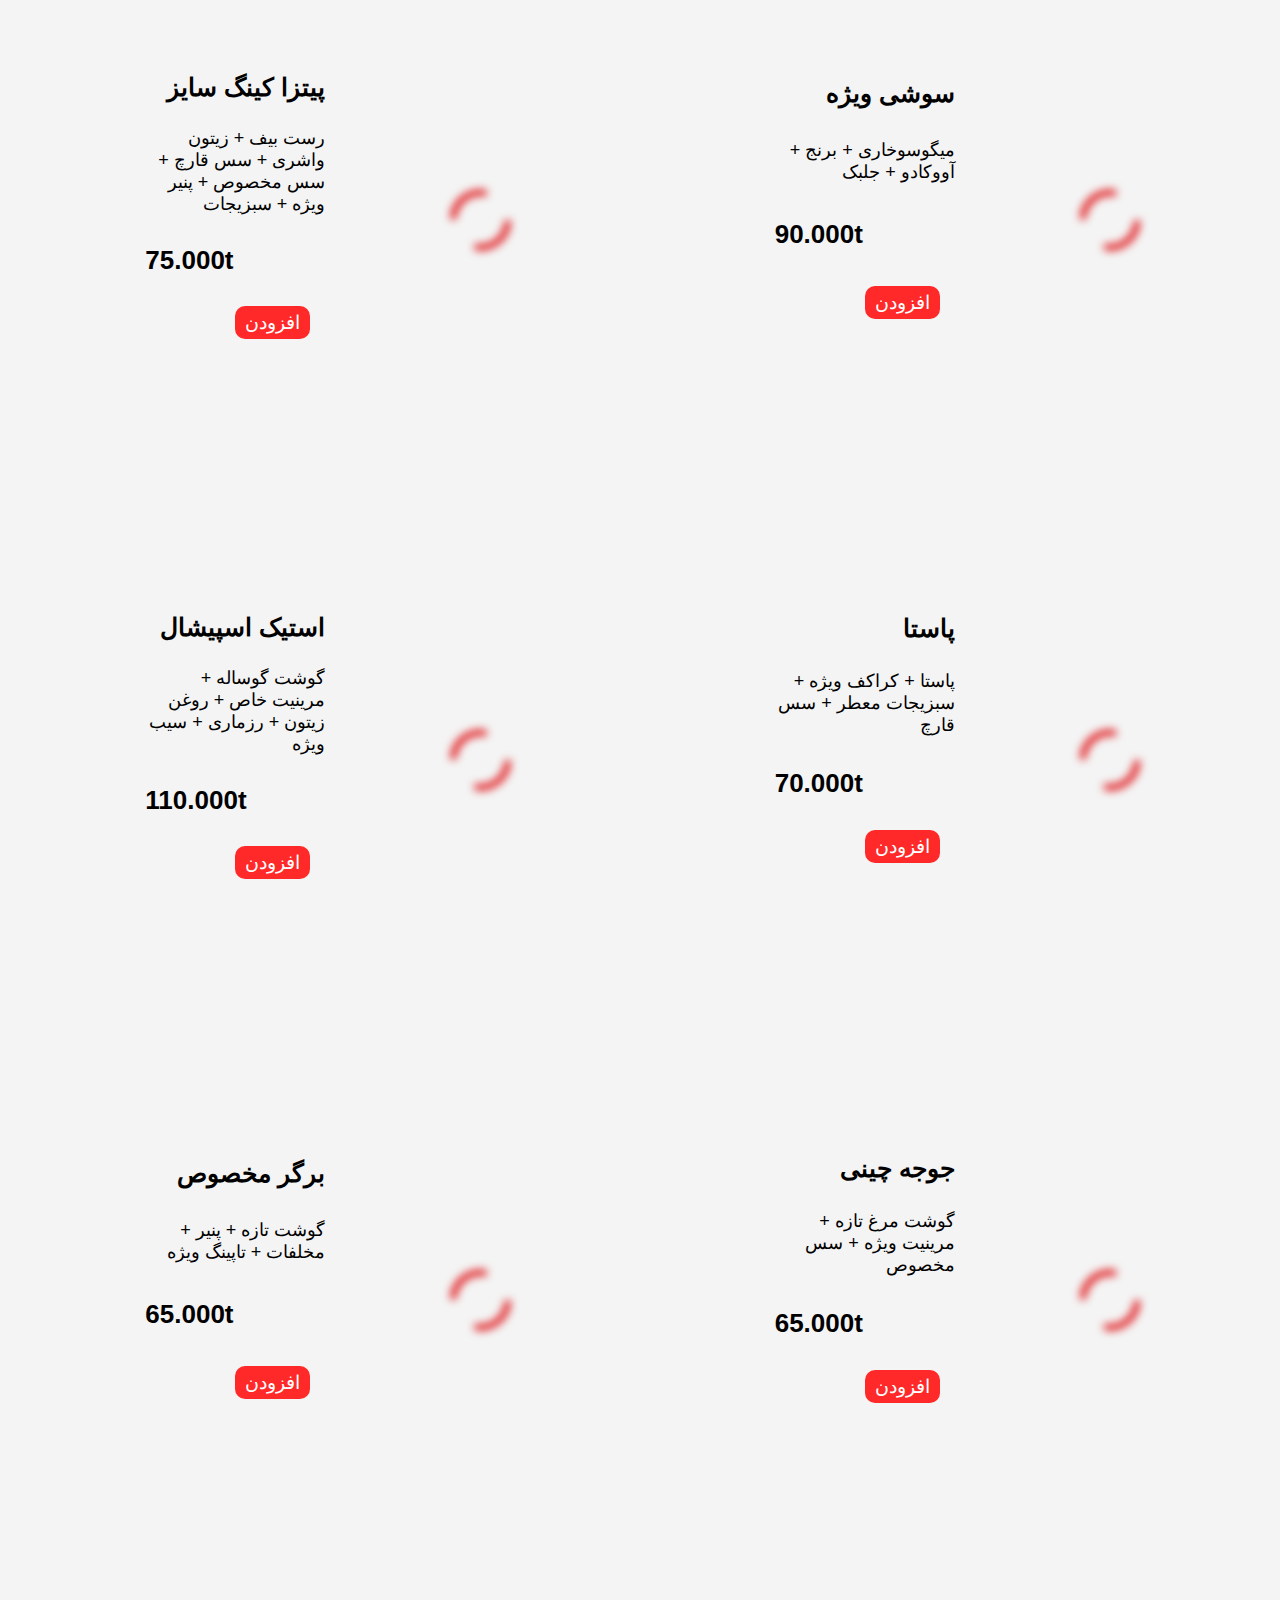
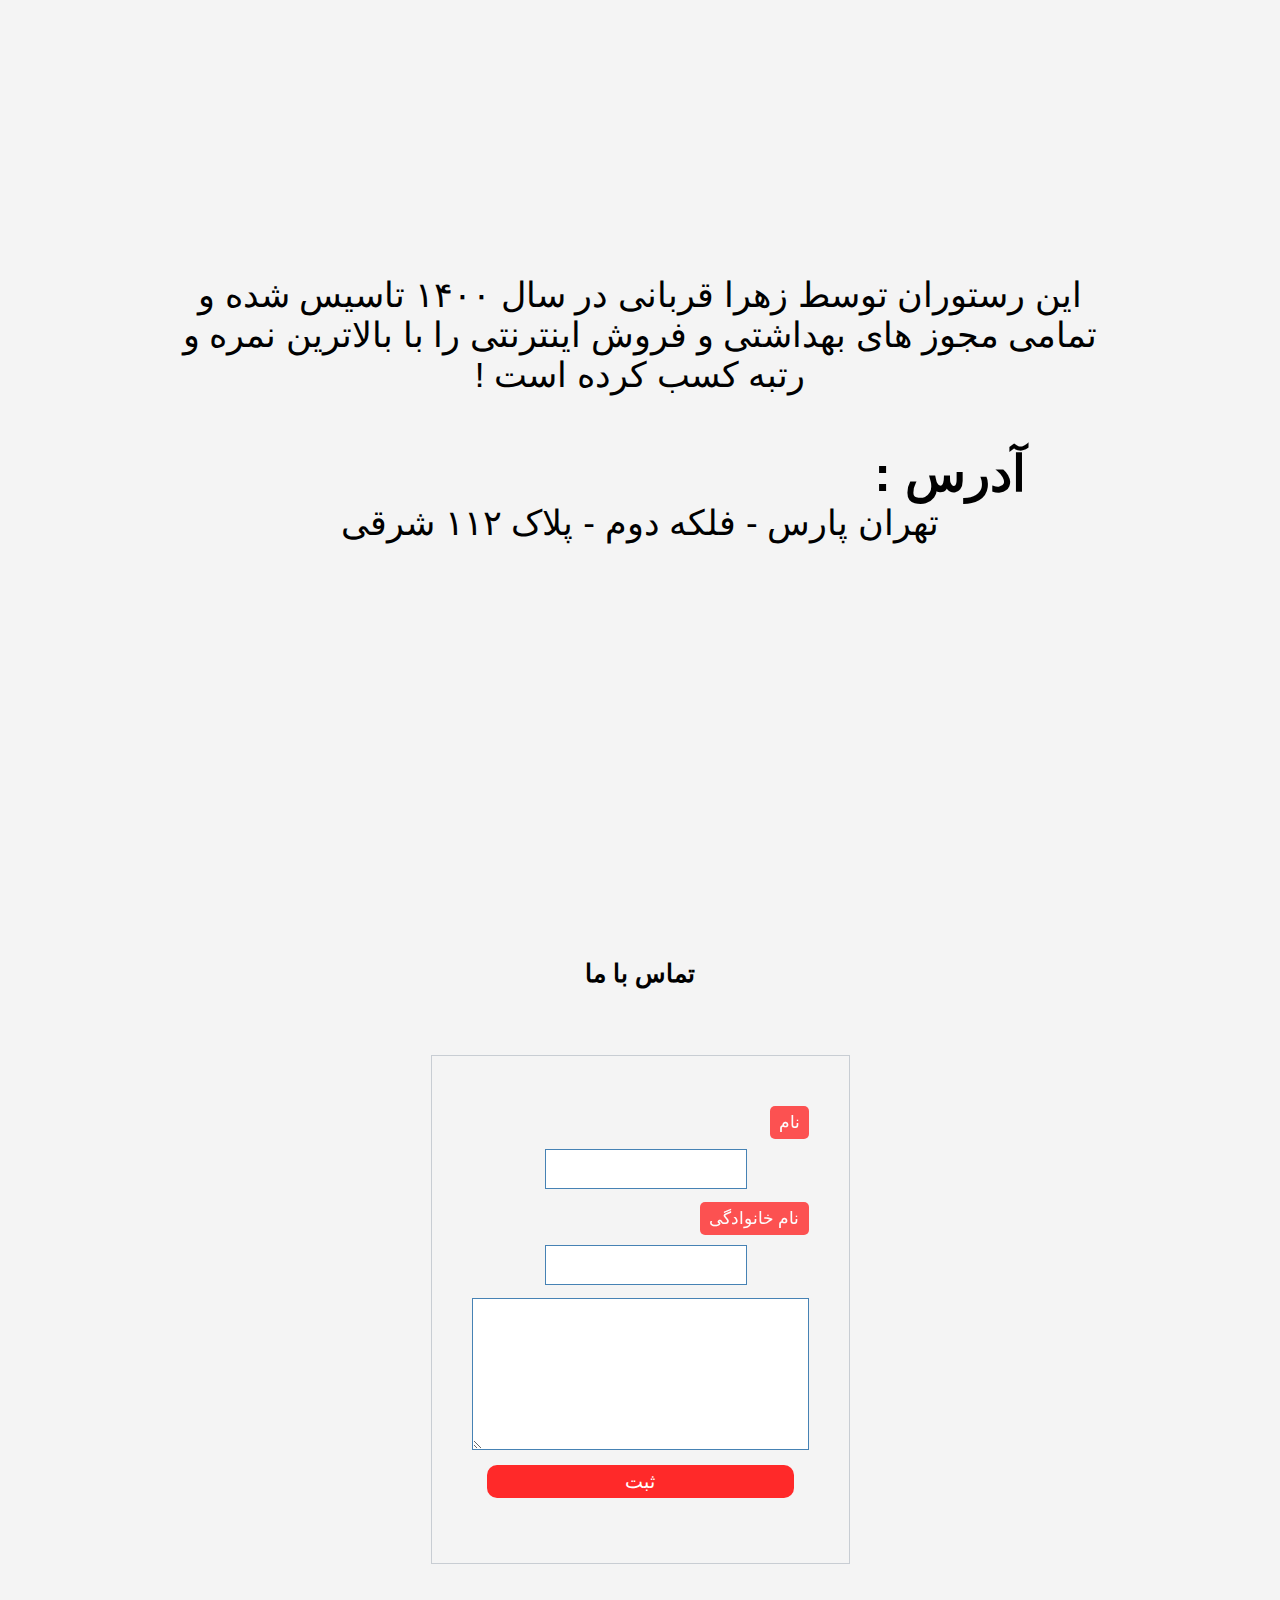
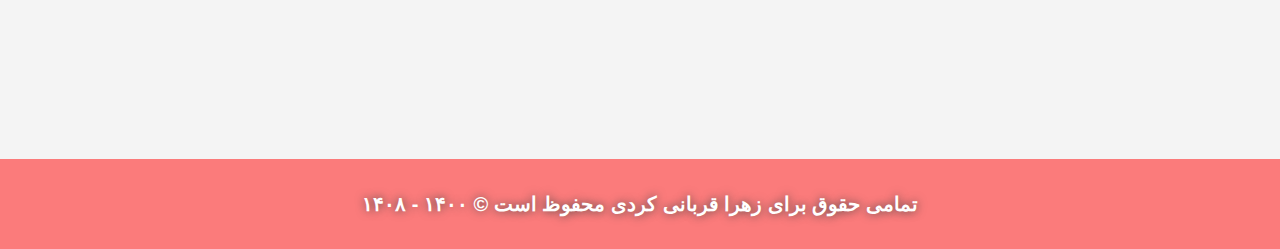
==== commit 99c9eba1: "Add lazy loading on product images" ====
--- a/index.html
+++ b/index.html
@@ -52,11 +52,17 @@
         <!-- 1 -->
         <div class="product-col">
           <div class="pic">
-            <img src="./img/vegPizza.jpg" alt="01"/>
+            <img
+              src="./img/load.svg"
+              data-src="./img/vegPizza.jpg"
+              alt="01"
+              class="img-lazy-blur"
+            />
           </div>
           <div class="pic-body">
             <h4>پیتزا سبزیجات</h4>
-            <p>خمیر پیتزا + پنیر + کاهو<p>
+            <p>خمیر پیتزا + پنیر + کاهو</p>
+            <p></p>
             <p class="price" data-fee="50">50.000t</p>
             <div class="pic-footer">
               <button class="btn-primary btn">افزودن</button>
@@ -67,7 +73,12 @@
         <!-- 2 -->
         <div class="product-col">
           <div class="pic">
-            <img src="./img/fries.jpg" alt="02" />
+            <img
+              src="./img/load.svg"
+              data-src="./img/fries.jpg"
+              alt="02"
+              class="img-lazy-blur"
+            />
           </div>
           <div class="pic-body">
             <h4>سیب زمینی ویژه</h4>
@@ -85,7 +96,12 @@
         <!-- 3 -->
         <div class="product-col">
           <div class="pic">
-            <img src="./img/soshi.jpg" alt="03" />
+            <img
+              src="./img/load.svg"
+              data-src="./img/soshi.jpg"
+              alt="03"
+              class="img-lazy-blur"
+            />
           </div>
           <div class="pic-body">
             <h4>سوشی ویژه</h4>
@@ -100,11 +116,18 @@
         <!-- 4 -->
         <div class="product-col">
           <div class="pic">
-            <img src="./img/kingsize.jpg" alt="04" />
+            <img
+              src="./img/load.svg"
+              data-src="./img/kingsize.jpg"
+              alt="04"
+              class="img-lazy-blur"
+            />
           </div>
           <div class="pic-body">
             <h4>پیتزا کینگ سایز</h4>
-            <p>  رست بیف + زیتون واشری + سس قارچ + سس مخصوص + پنیر ویژه + سبزیجات</p>
+            <p>
+              رست بیف + زیتون واشری + سس قارچ + سس مخصوص + پنیر ویژه + سبزیجات
+            </p>
             <p class="price" data-fee="75">75.000t</p>
             <div class="pic-footer">
               <button class="btn-primary btn">افزودن</button>
@@ -118,7 +141,12 @@
         <!-- 5 -->
         <div class="product-col">
           <div class="pic">
-            <img src="./img/pasta.jpg" alt="05" />
+            <img
+              src="./img/load.svg"
+              data-src="./img/pasta.jpg"
+              alt="05"
+              class="img-lazy-blur"
+            />
           </div>
           <div class="pic-body">
             <h4>پاستا</h4>
@@ -133,7 +161,12 @@
         <!-- 6 -->
         <div class="product-col">
           <div class="pic">
-            <img src="./img/estake.jpg" alt="06" />
+            <img
+              src="./img/load.svg"
+              data-src="./img/estake.jpg"
+              alt="06"
+              class="img-lazy-blur"
+            />
           </div>
           <div class="pic-body">
             <h4>استیک اسپیشال</h4>
@@ -151,7 +184,12 @@
         <!-- 7 -->
         <div class="product-col">
           <div class="pic">
-            <img src="./img/chicken.jpg" alt="07" />
+            <img
+              src="./img/load.svg"
+              data-src="./img/chicken.jpg"
+              alt="07"
+              class="img-lazy-blur"
+            />
           </div>
           <div class="pic-body">
             <h4>جوجه چینی</h4>
@@ -166,11 +204,16 @@
         <!-- 8 -->
         <div class="product-col">
           <div class="pic">
-            <img src="./img/burgur.jpg" alt="8" />
+            <img
+              src="./img/load.svg"
+              data-src="./img/burgur.jpg"
+              alt="8"
+              class="img-lazy-blur"
+            />
           </div>
           <div class="pic-body">
             <h4>برگر مخصوص</h4>
-            <p> گوشت تازه + پنیر + مخلفات + تاپینگ ویژه</p>
+            <p>گوشت تازه + پنیر + مخلفات + تاپینگ ویژه</p>
             <p class="price" data-fee="65">65.000t</p>
             <div class="pic-footer">
               <button class="btn-primary btn">افزودن</button>
@@ -184,14 +227,12 @@
     <section id="about">
       <div>
         <p>
-          این رستوران توسط زهرا قربانی در سال ۱۴۰۰ تاسیس شده و تمامی مجوز های بهداشتی و فروش اینترنتی را با 
-          بالاترین نمره و رتبه کسب کرده است !
+          این رستوران توسط زهرا قربانی در سال ۱۴۰۰ تاسیس شده و تمامی مجوز های
+          بهداشتی و فروش اینترنتی را با بالاترین نمره و رتبه کسب کرده است !
         </p>
         <div>
           <label>آدرس : </label>
-          <p>
-            تهران پارس  - فلکه دوم - پلاک ۱۱۲ شرقی
-          </p>
+          <p>تهران پارس - فلکه دوم - پلاک ۱۱۲ شرقی</p>
         </div>
       </div>
     </section>
@@ -201,9 +242,9 @@
       <h2>تماس با ما</h2>
       <form action="#">
         <label for="name">نام</label>
-        <input type="text" name="name">
+        <input type="text" name="name" />
         <label for="lname">نام خانوادگی</label>
-        <input type="text" name="lname">
+        <input type="text" name="lname" />
         <textarea name="txt" cols="40" rows="10"></textarea>
         <button class="btn-primary">ثبت</button>
       </form>
@@ -211,10 +252,7 @@
 
     <!-- Footer -->
     <footer class="footer">
-      <p> تمامی حقوق برای زهرا قربانی کردی محفوظ است 
-        &copy;
-        ۱۴۰۰ - ۱۴۰۸
-      </p>
+      <p>تمامی حقوق برای زهرا قربانی کردی محفوظ است &copy; ۱۴۰۰ - ۱۴۰۸</p>
     </footer>
 
     <script src="./js/app.js"></script>
--- a/css/style.css
+++ b/css/style.css
@@ -526,3 +526,7 @@
   right: 0;
   opacity: 0.25;
 }
+
+.img-lazy-blur {
+  filter: blur(4px);
+}
